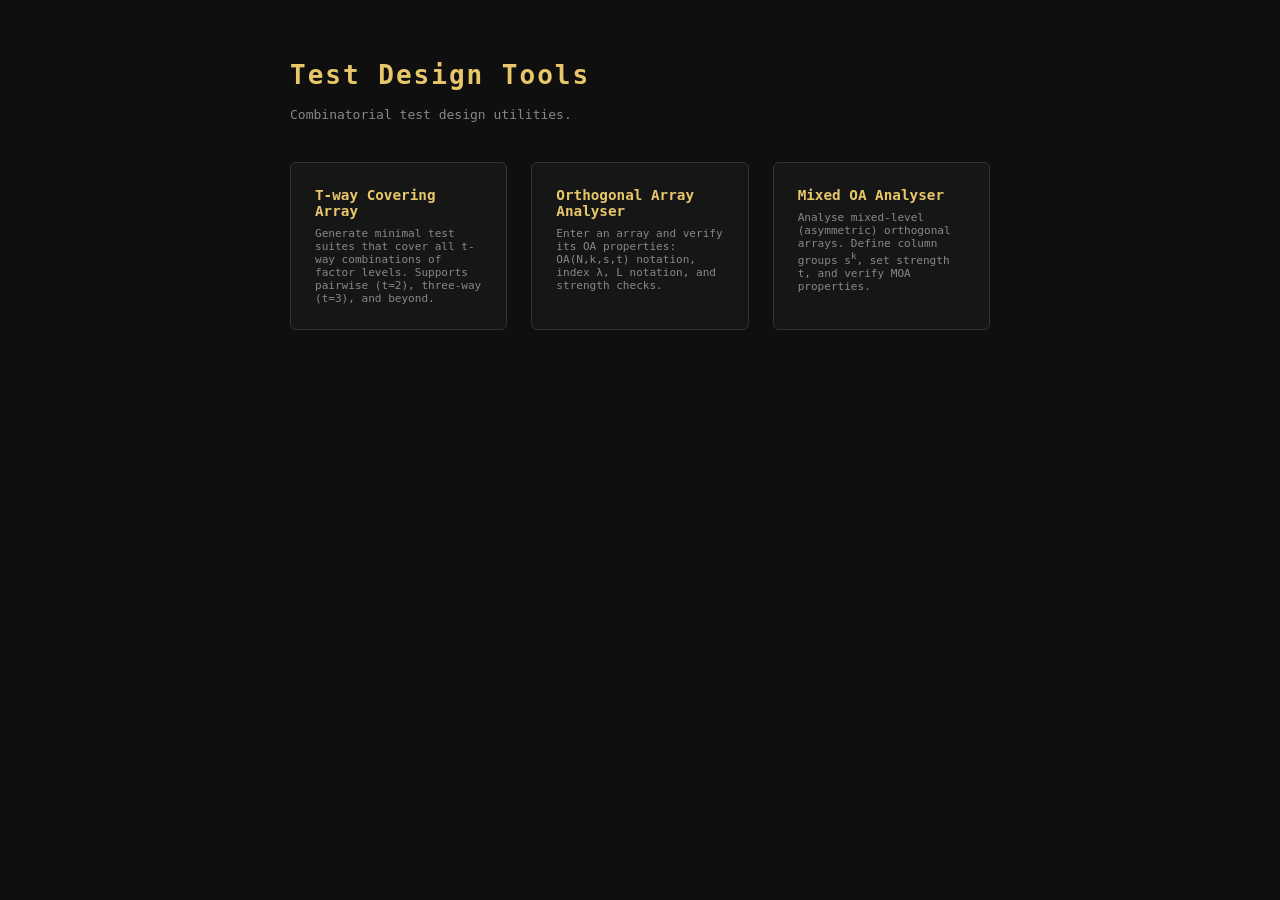
==== app/templates/index.html @ b8c7d0ad "Initial commit" ====
<!DOCTYPE html>
<html lang="en">
<head>
  <meta charset="UTF-8">
  <title>Test Design Tools</title>
  <style>
    body { font-family: monospace; max-width: 700px; margin: 60px auto; padding: 0 20px; background: #0f0f0f; color: #d4d4d4; }
    h1 { color: #e8c76a; letter-spacing: 2px; }
    p  { color: #888; }
    .cards { display: flex; gap: 24px; margin-top: 40px; }
    .card {
      flex: 1; border: 1px solid #333; border-radius: 6px;
      padding: 24px; text-decoration: none; color: inherit;
      background: #161616; transition: border-color 0.2s;
    }
    .card:hover { border-color: #e8c76a; }
    .card h2 { margin: 0 0 8px; color: #e8c76a; font-size: 1.1em; }
    .card p  { margin: 0; font-size: 0.85em; }
  </style>
</head>
<body>
  <h1>Test Design Tools</h1>
  <p>Combinatorial test design utilities.</p>
  <div class="cards">
    <a class="card" href="/tway">
      <h2>T-way Covering Array</h2>
      <p>Generate minimal test suites that cover all t-way combinations of factor levels. Supports pairwise (t=2), three-way (t=3), and beyond.</p>
    </a>
    <a class="card" href="/oa">
      <h2>Orthogonal Array Analyser</h2>
      <p>Enter an array and verify its OA properties: OA(N,k,s,t) notation, index λ, L notation, and strength checks.</p>
    </a>
    <a class="card" href="/moa">
      <h2>Mixed OA Analyser</h2>
      <p>Analyse mixed-level (asymmetric) orthogonal arrays. Define column groups s<sup>k</sup>, set strength t, and verify MOA properties.</p>
    </a>
  </div>
</body>
</html>
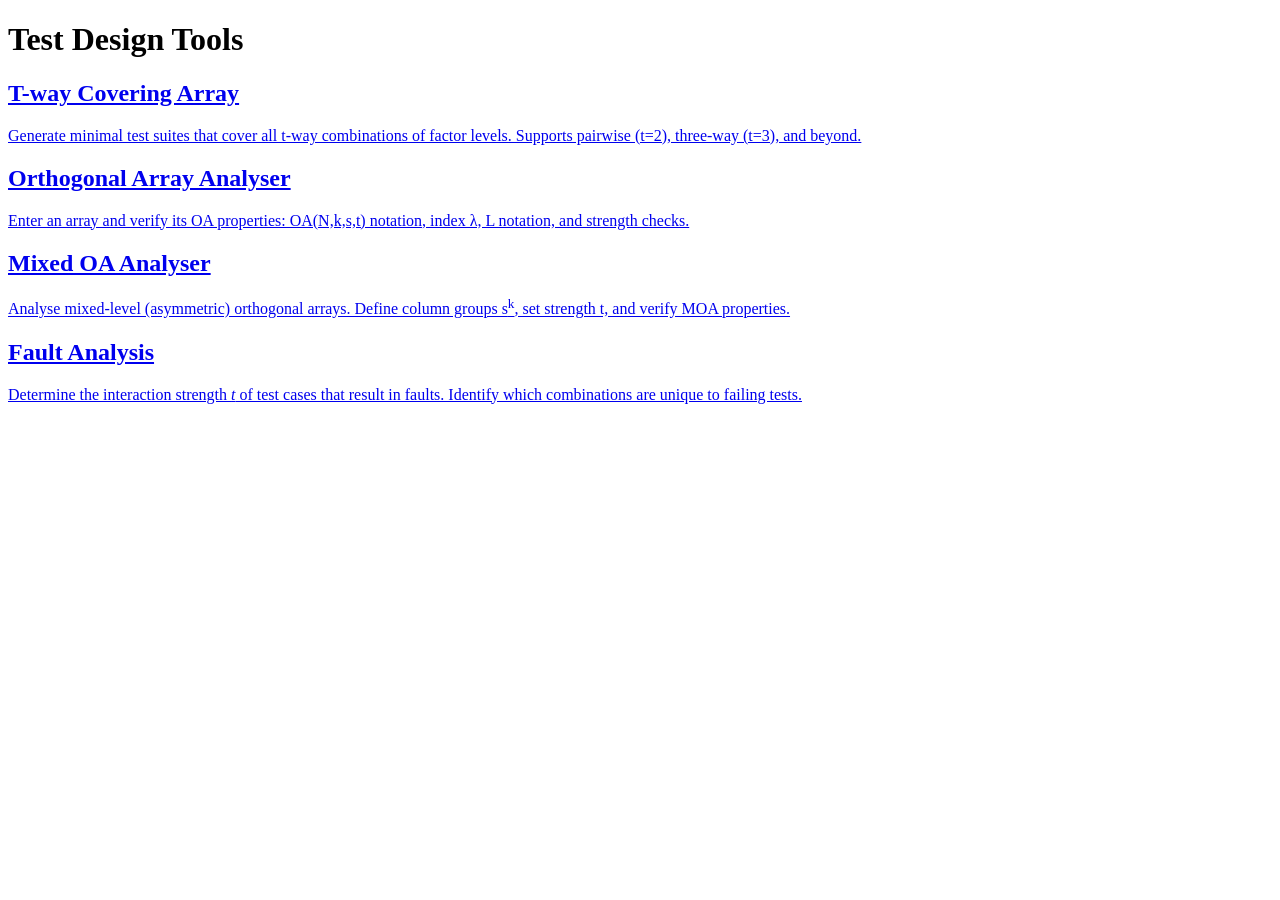
==== commit 90a2423a: "Add fault generation techniques" ====
--- a/app/templates/index.html
+++ b/app/templates/index.html
@@ -1,39 +1,58 @@
-<!DOCTYPE html>
+<!doctype html>
 <html lang="en">
-<head>
-  <meta charset="UTF-8">
-  <title>Test Design Tools</title>
-  <style>
-    body { font-family: monospace; max-width: 700px; margin: 60px auto; padding: 0 20px; background: #0f0f0f; color: #d4d4d4; }
-    h1 { color: #e8c76a; letter-spacing: 2px; }
-    p  { color: #888; }
-    .cards { display: flex; gap: 24px; margin-top: 40px; }
-    .card {
-      flex: 1; border: 1px solid #333; border-radius: 6px;
-      padding: 24px; text-decoration: none; color: inherit;
-      background: #161616; transition: border-color 0.2s;
-    }
-    .card:hover { border-color: #e8c76a; }
-    .card h2 { margin: 0 0 8px; color: #e8c76a; font-size: 1.1em; }
-    .card p  { margin: 0; font-size: 0.85em; }
-  </style>
-</head>
-<body>
-  <h1>Test Design Tools</h1>
-  <p>Combinatorial test design utilities.</p>
-  <div class="cards">
-    <a class="card" href="/tway">
-      <h2>T-way Covering Array</h2>
-      <p>Generate minimal test suites that cover all t-way combinations of factor levels. Supports pairwise (t=2), three-way (t=3), and beyond.</p>
-    </a>
-    <a class="card" href="/oa">
-      <h2>Orthogonal Array Analyser</h2>
-      <p>Enter an array and verify its OA properties: OA(N,k,s,t) notation, index λ, L notation, and strength checks.</p>
-    </a>
-    <a class="card" href="/moa">
-      <h2>Mixed OA Analyser</h2>
-      <p>Analyse mixed-level (asymmetric) orthogonal arrays. Define column groups s<sup>k</sup>, set strength t, and verify MOA properties.</p>
-    </a>
-  </div>
-</body>
+    <head>
+        <meta charset="UTF-8" />
+        <title>Test Design Tools</title>
+        <link
+            rel="stylesheet"
+            href="/static/style.css"
+        />
+    </head>
+    <body>
+        <h1>Test Design Tools</h1>
+        <div class="cards">
+            <a
+                class="card"
+                href="/tway"
+            >
+                <h2>T-way Covering Array</h2>
+                <p>
+                    Generate minimal test suites that cover all t-way
+                    combinations of factor levels. Supports pairwise (t=2),
+                    three-way (t=3), and beyond.
+                </p>
+            </a>
+            <a
+                class="card"
+                href="/oa"
+            >
+                <h2>Orthogonal Array Analyser</h2>
+                <p>
+                    Enter an array and verify its OA properties: OA(N,k,s,t)
+                    notation, index λ, L notation, and strength checks.
+                </p>
+            </a>
+            <a
+                class="card"
+                href="/moa"
+            >
+                <h2>Mixed OA Analyser</h2>
+                <p>
+                    Analyse mixed-level (asymmetric) orthogonal arrays. Define
+                    column groups s<sup>k</sup>, set strength t, and verify MOA
+                    properties.
+                </p>
+            </a>
+            <a
+                class="card"
+                href="/fault"
+            >
+                <h2>Fault Analysis</h2>
+                <p>
+                    Determine the interaction strength <i>t</i> of test cases that result in faults. 
+                    Identify which combinations are unique to failing tests.
+                </p>
+            </a>
+        </div>
+    </body>
 </html>
